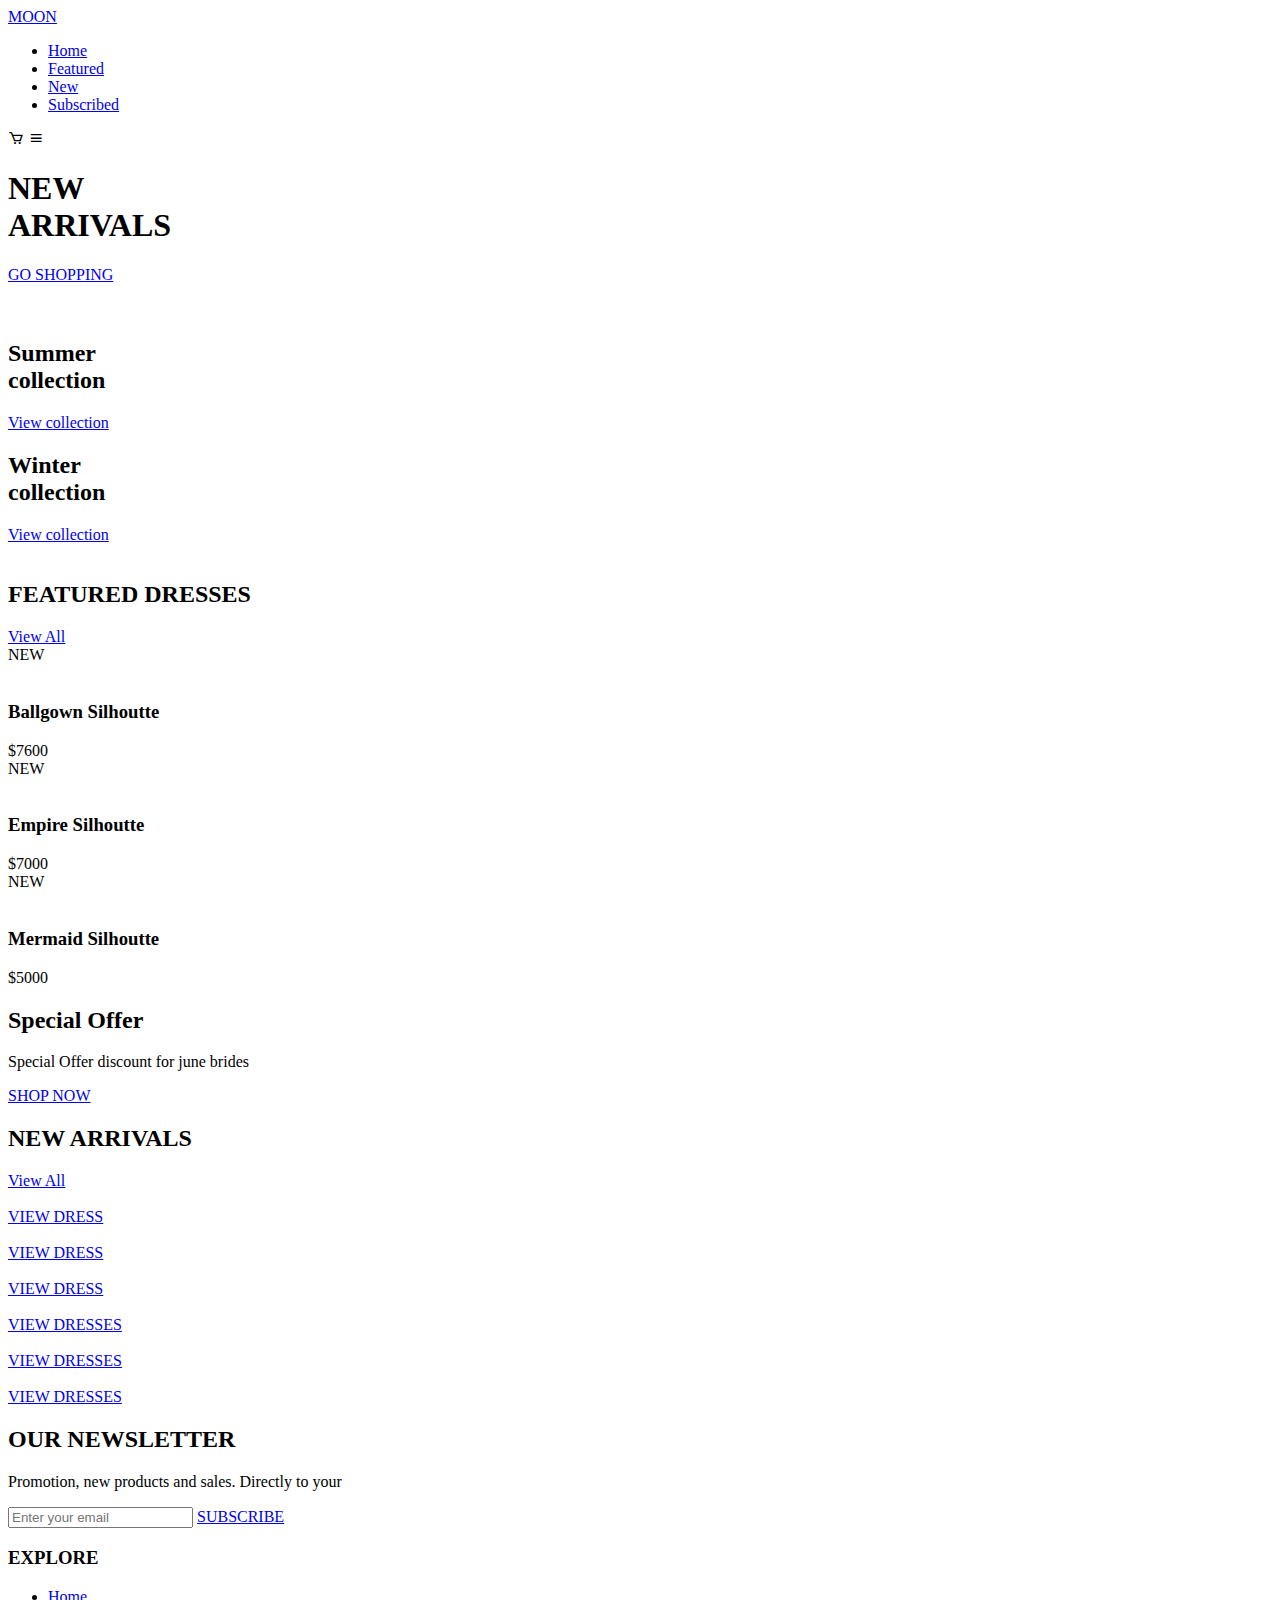
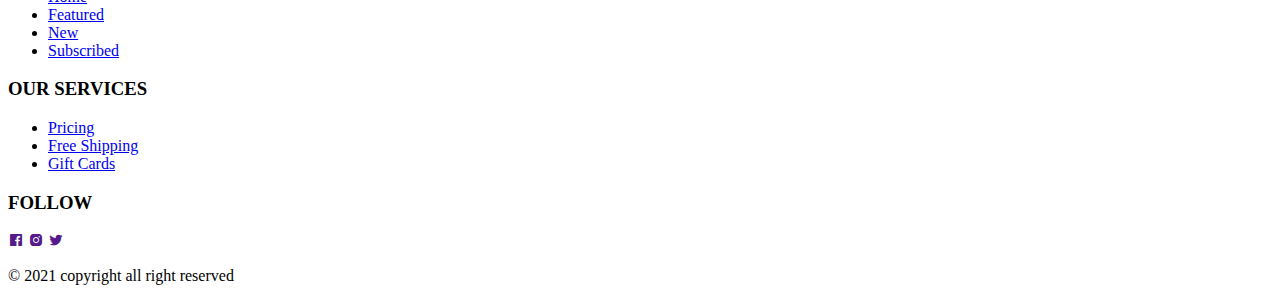
==== index.html @ c354c02f "second commit" ====
<!DOCTYPE html>
<html lang= "en">
    <head>
        <meta charset="UTF-8">
        <meta name= "viewport" content="width=device-width, initial-scale=1">
        <!-- =====BOXICONS =====-->

        <link href='https://unpkg.com/boxicons@2.0.7/css/boxicons.min.css' rel='stylesheet'>
         
        <!-- ===== CSS =====-->
        <link rel="stylesheet" href="/Assets/css/styles.css">

        <title>Wedding Catalog</title>
    </head>
    <body>
        <!--=====HEADER=====-->
        <header class="l-header">
            <nav class="nav bd-grid">
                <div>
                    <a href="#" class="nav__logo">MOON</a>
                </div>
                <div class="nav__menu" id="nav-menu">
                   <ul class="nav__list">
                       <li class="nav__item"><a href="#home" class="nav__link active">Home</a></li>
                       <li class="nav__item"><a href="#featured" class="nav__link">Featured</a></li>
                       <li class="nav__item"><a href="#new" class="nav__link">New</a></li>
                       <li class="nav__item"><a href="#subscribed" class="nav__link">Subscribed</a></li>
                   </ul>
                </div>

                <div>
                    <i class='bx bx-cart nav__cart'></i>
                    <i class='bx bx-menu nav__toggle' id="nav-toggle"></i>
                </div>
            </nav>
        </header>

        <main class="l-main">
            <!--===HOME===-->
            <section class= "home" id="home">
                <div class="home__container bd-grid">
                    <div class="home__data">
                        <h1 class="home__title">NEW<br><span>ARRIVALS</span></h1>
                        <a href="#featured" class="button">GO SHOPPING</a>
                    </div>

                    <img src="/Assets\img\Home.png" alt="" class="home__img">
                </div>

            </section>

            <!--===collection===-->
            <section class="collection section">
                <div class="collection__container bd-grid">
                    <div class="collection__box">
                        <img src="/Assets\img\Collection.jpg" alt="" class="collection__img">

                        <div class="collection__data">
                            <h2 class="collction__title"><span class ="collection__subtitle">Summer</span><br>collection</h2>
                            <a href="#" class="collection__view">View collection</a>
                        </div>
                    </div>

                    <div class="collection__box">
                        <div class="collection__data">
                            <h2 class="collction__title"><span class ="collection__subtitle">Winter</span><br>collection</h2>
                            <a href="#" class="collection__view">View collection</a>
                        </div>

                        <img src="/Assets\img\Collection 2.jpg" alt="" class="collection__img">
                    </div>

                </div>
            </section>
            <!--====featured products===-->
            <section class="featured section" id="featured">
                <h2 class="section-title">FEATURED DRESSES</h2>
                <a href="#" class="section-all">View All</a>

                <div class="featured__container bd-grid">
                    <div class="featured__dresses">
                        <div class="featured__box">
                            <div class="featured__new">NEW</div>
                            <img src="/Assets\img\features 3.jpg" alt="" class="featured__img">
                        </div>

                        <div class="featured__data">
                            <h3 class="featured__name">Ballgown Silhoutte</h3>
                            <span class="featured__price">$7600</span>
                        </div>
                    </div>

                    <div class="featured__dresses">
                        <div class="featured__box">
                            <div class="featured__new">NEW</div>
                            <img src="/Assets\img\featured.jpg" alt="" class="featured__img">
                        </div>

                        <div class="featured__data">
                            <h3 class="featured__name">Empire Silhoutte</h3>
                            <span class="featured__price">$7000</span>
                        </div>
                    </div>

                    <div class="featured__dresses">
                        <div class="featured__box">
                            <div class="featured__new">NEW</div>
                            <img src="/Assets\img\new in.jpg" alt="" class="featured__img">
                        </div>

                        <div class="featured__data">
                            <h3 class="featured__name">Mermaid Silhoutte</h3>
                            <span class="featured__price">$5000</span>
                        </div>
                    </div>

                    
                </div>
            </section>

            <!--offers-->
            <section class="offer section">
                <div class="offer__bg">
                    <div class="offer__data">
                        <h2 class="offer__title">Special Offer</h2>
                        <p class="offer__description">Special Offer discount for june brides</p>

                        <a href="#" class="button">SHOP NOW</a>
                    </div>
                </div>
            </section>

            <!--new arrivals-->
            <section class="new section" id="new">
                <h2 class="section-title">NEW ARRIVALS</h2>
                <a href="#" class="section-all">View All</a>

                <div class="new__container bd-grid">
                    <div class="new__box">
                        <img src="/Assets\img\featured 1.jpg" alt="" class="new__img">

                        <div class="new__link">
                            <a href="#" class="button">VIEW DRESS</a>
                        </div>
                    </div>

                    <div class="new__box">
                        <img src="/Assets\img\logo1.jpg" alt="" class="new__img">

                        <div class="new__link">
                            <a href="#" class="button">VIEW DRESS</a>
                        </div>
                    </div>

                    <div class="new__box">
                        <img src="/Assets\img\collection 6.jpg" alt="" class="new__img">

                        <div class="new__link">
                            <a href="#" class="button">VIEW DRESS</a>
                        </div>
                    </div>

                    <div class="new__box">
                        <img src="/Assets\img\new1.jpg" alt="" class="new__img">

                        <div class="new__link">
                            <a href="#" class="button">VIEW DRESSES</a>
                        </div>
                    </div>

                    <div class="new__box">
                        <img src="/Assets\img\logo 2.jpg" alt="" class="new__img">

                        <div class="new__link">
                            <a href="#" class="button">VIEW DRESSES</a>
                        </div>
                    </div>

                    <div class="new__box">
                        <img src="/Assets\img\logo 3.jpg" alt="" class="new__img">

                        <div class="new__link">
                            <a href="#" class="button">VIEW DRESSES</a>
                        </div>
                    </div>
                </div>
            </section>

            <!--====newsletter===-->
            <section class="newsletter section" id="subscribed">
                <div class="newletter__container bd-grid">
                    <div class="newsletter__subscribe">
                        <h2 class="section-title">OUR NEWSLETTER</h2>
                        <p class="newsletter__description">Promotion, new products and sales. Directly to your</p>

                        <form action="" class="newsletter__form">
                            <input type="text" class="newsletter__input" placeholder="Enter your email">
                            <a href="#" class="button">SUBSCRIBE</a>
                        </form>

                    </div>

                </div>

            </section>

            <section class="footer section">
                <div class="footer__container bd-grid">
                

                    <div class="footer__box">
                        <h3 class="footer__title">EXPLORE</h3>
                        <ul>
                            <li><a href="#" class="footer__link">Home</a></li>
                            <li><a href="#" class="footer__link">Featured</a></li>
                            <li><a href="#" class="footer__link">New</a></li>
                            <li><a href="#" class="footer__link">Subscribed</a></li>
                        </ul>
                    </div>

                    <div class="footer__box">
                        <h3 class="footer__title">OUR SERVICES</h3>
                        <ul>
                            <li><a href="#" class="footer__link">Pricing</a></li>
                            <li><a href="#" class="footer__link">Free Shipping</a></li>
                            <li><a href="#" class="footer__link">Gift Cards</a></li>
                        
                        </ul>
                    </div>

                    <div class="footer__box">
                        <h3 class="footer__title">FOLLOW</h3>
                        <a href="" class="footer__social"><i class='bx bxl-facebook-square' ></i></a>
                        <a href="" class="footer__social"><i class='bx bxl-instagram-alt' ></i></a>
                        <a href="" class="footer__social"><i class='bx bxl-twitter' ></i></a>
                    </div>
                </div>

                <p class="footer__copy">&#169; 2021 copyright all right reserved</p>
            </section>


        </main>

        <!--=====FOOTER=====-->


        <!--====MAIN JS====-->
        <script src="/Assets/js/main.js"></script>
    </body>
</html>
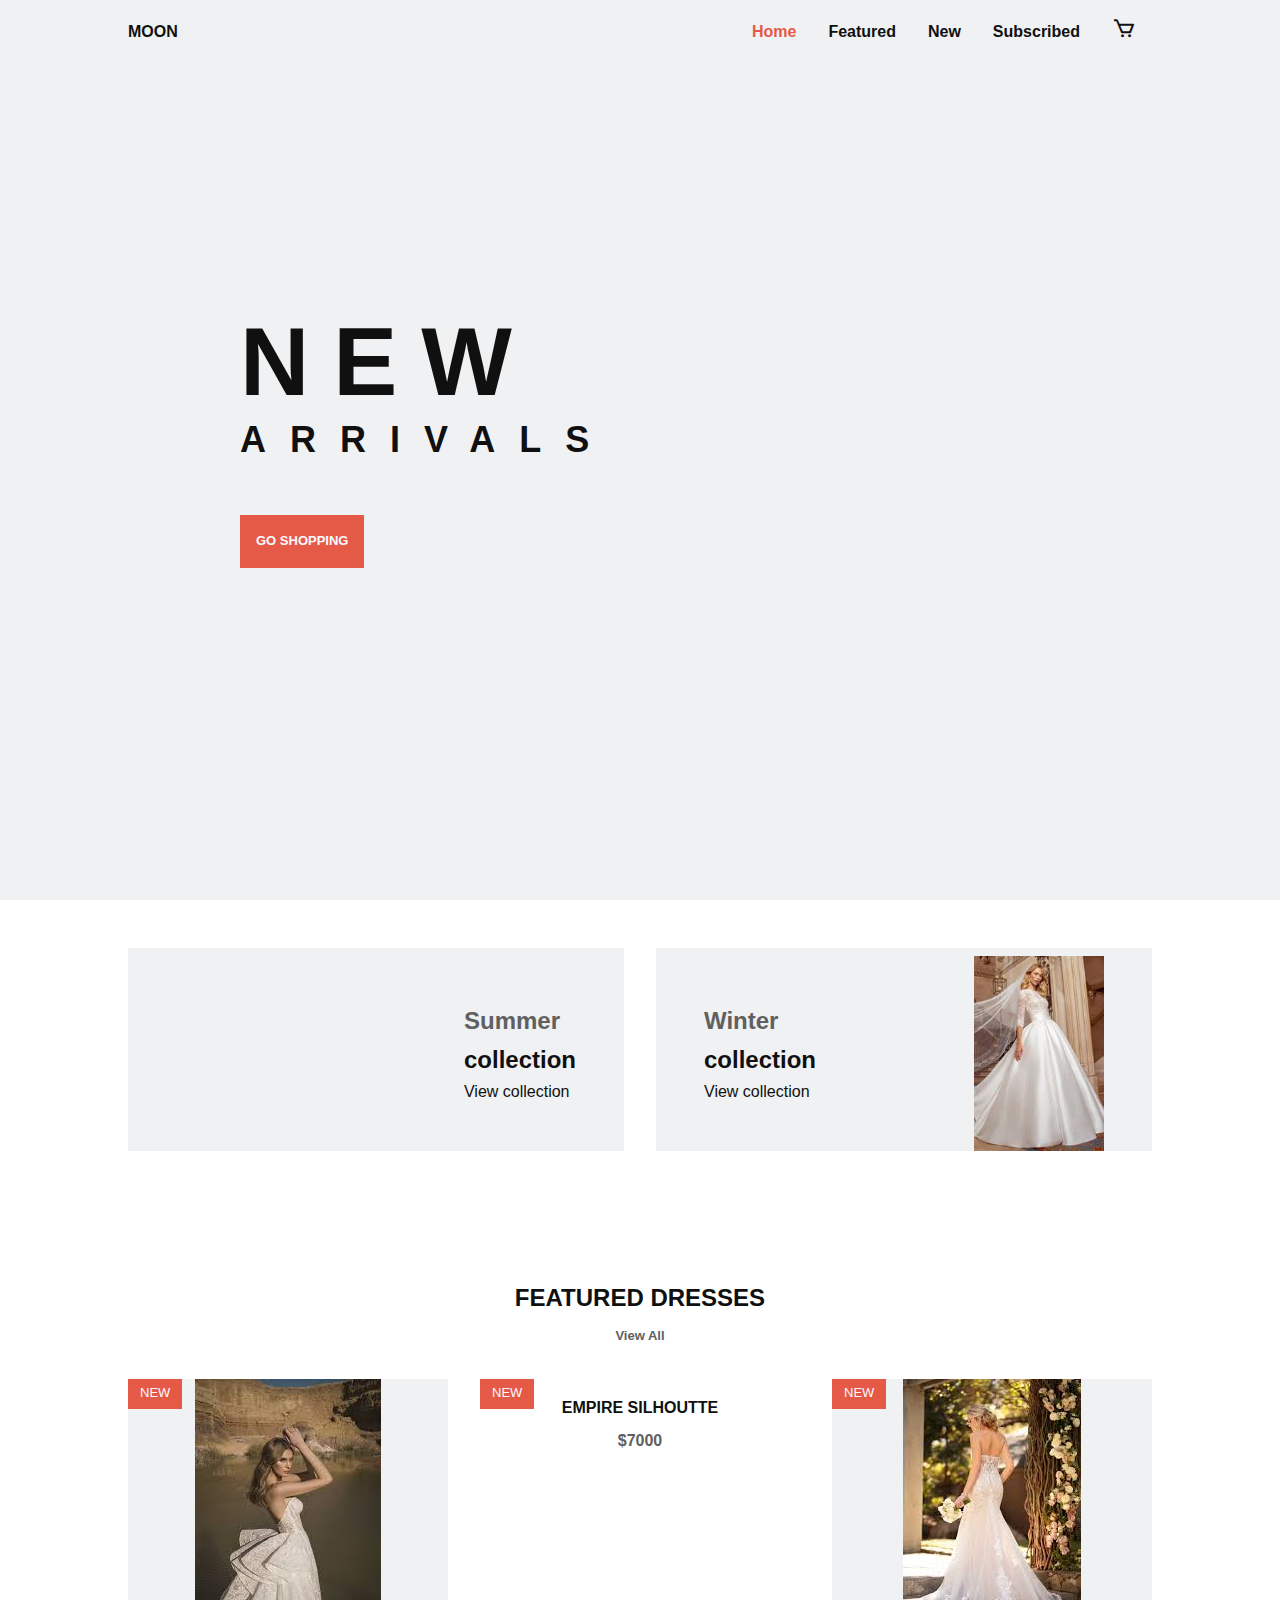
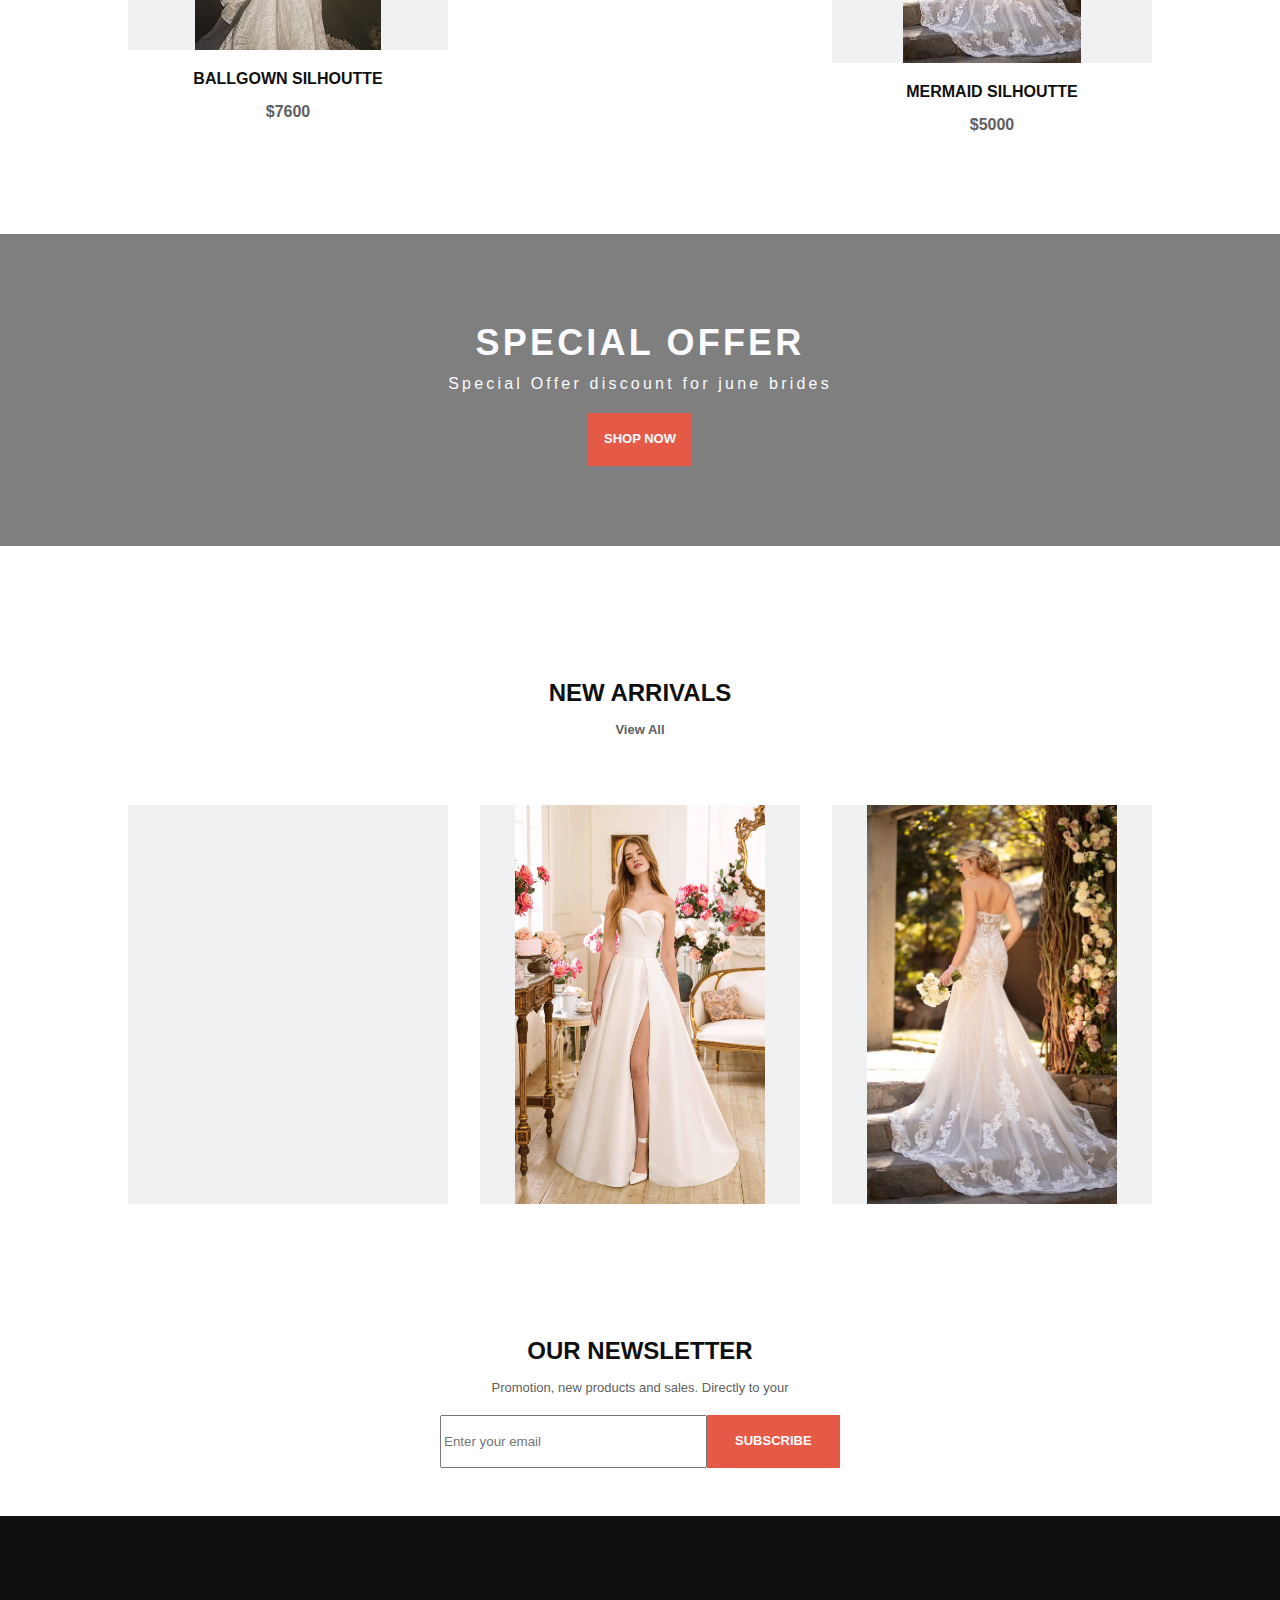
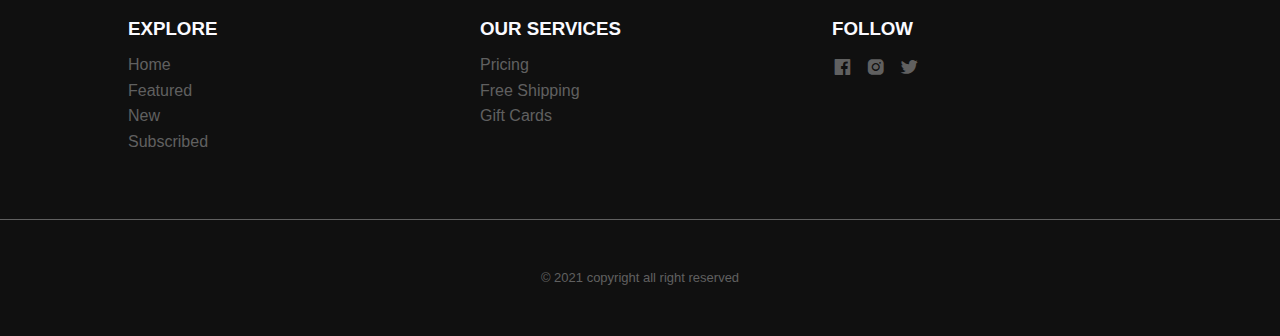
==== commit 992b9ebc: "7 commit" ====
--- a/index.html
+++ b/index.html
@@ -8,7 +8,7 @@
         <link href='https://unpkg.com/boxicons@2.0.7/css/boxicons.min.css' rel='stylesheet'>
          
         <!-- ===== CSS =====-->
-        <link rel="stylesheet" href="/Assets/css/styles.css">
+        <link rel="stylesheet" href="Assets/css/styles.css">
 
         <title>Wedding Catalog</title>
     </head>
@@ -44,7 +44,7 @@
                         <a href="#featured" class="button">GO SHOPPING</a>
                     </div>
 
-                    <img src="/Assets\img\Home.png" alt="" class="home__img">
+                    <img src="./Assets/img/Home.png" alt="" class="home__img">
                 </div>
 
             </section>
@@ -53,7 +53,7 @@
             <section class="collection section">
                 <div class="collection__container bd-grid">
                     <div class="collection__box">
-                        <img src="/Assets\img\Collection.jpg" alt="" class="collection__img">
+                        <img src="./Assets/img/Collection.jpg" alt="" class="collection__img">
 
                         <div class="collection__data">
                             <h2 class="collction__title"><span class ="collection__subtitle">Summer</span><br>collection</h2>
@@ -67,7 +67,7 @@
                             <a href="#" class="collection__view">View collection</a>
                         </div>
 
-                        <img src="/Assets\img\Collection 2.jpg" alt="" class="collection__img">
+                        <img src="./Assets/img/Collection2.jpg" alt="" class="collection__img">
                     </div>
 
                 </div>
@@ -81,7 +81,7 @@
                     <div class="featured__dresses">
                         <div class="featured__box">
                             <div class="featured__new">NEW</div>
-                            <img src="/Assets\img\features 3.jpg" alt="" class="featured__img">
+                            <img src="./Assets/img/features3.jpg" alt="" class="featured__img">
                         </div>
 
                         <div class="featured__data">
@@ -93,7 +93,7 @@
                     <div class="featured__dresses">
                         <div class="featured__box">
                             <div class="featured__new">NEW</div>
-                            <img src="/Assets\img\featured.jpg" alt="" class="featured__img">
+                            <img src="./Assets/img/featured.jpg" alt="" class="featured__img">
                         </div>
 
                         <div class="featured__data">
@@ -105,7 +105,7 @@
                     <div class="featured__dresses">
                         <div class="featured__box">
                             <div class="featured__new">NEW</div>
-                            <img src="/Assets\img\new in.jpg" alt="" class="featured__img">
+                            <img src="./Assets/img/newin.jpg" alt="" class="featured__img">
                         </div>
 
                         <div class="featured__data">
@@ -137,7 +137,7 @@
 
                 <div class="new__container bd-grid">
                     <div class="new__box">
-                        <img src="/Assets\img\featured 1.jpg" alt="" class="new__img">
+                        <img src="./Assets/img/featured1.jpg" alt="" class="new__img">
 
                         <div class="new__link">
                             <a href="#" class="button">VIEW DRESS</a>
@@ -145,7 +145,7 @@
                     </div>
 
                     <div class="new__box">
-                        <img src="/Assets\img\logo1.jpg" alt="" class="new__img">
+                        <img src="./Assets/img/logo1.jpg" alt="" class="new__img">
 
                         <div class="new__link">
                             <a href="#" class="button">VIEW DRESS</a>
@@ -153,7 +153,7 @@
                     </div>
 
                     <div class="new__box">
-                        <img src="/Assets\img\collection 6.jpg" alt="" class="new__img">
+                        <img src="./Assets/img/collection6.jpg" alt="" class="new__img">
 
                         <div class="new__link">
                             <a href="#" class="button">VIEW DRESS</a>
@@ -161,7 +161,7 @@
                     </div>
 
                     <div class="new__box">
-                        <img src="/Assets\img\new1.jpg" alt="" class="new__img">
+                        <img src="./Assets/img/new1.jpg" alt="" class="new__img">
 
                         <div class="new__link">
                             <a href="#" class="button">VIEW DRESSES</a>
@@ -169,7 +169,7 @@
                     </div>
 
                     <div class="new__box">
-                        <img src="/Assets\img\logo 2.jpg" alt="" class="new__img">
+                        <img src="./Assets/img/logo2.jpg" alt="" class="new__img">
 
                         <div class="new__link">
                             <a href="#" class="button">VIEW DRESSES</a>
@@ -177,7 +177,7 @@
                     </div>
 
                     <div class="new__box">
-                        <img src="/Assets\img\logo 3.jpg" alt="" class="new__img">
+                        <img src="./Assets/img/logo3.jpg" alt="" class="new__img">
 
                         <div class="new__link">
                             <a href="#" class="button">VIEW DRESSES</a>
@@ -246,6 +246,6 @@
 
 
         <!--====MAIN JS====-->
-        <script src="/Assets/js/main.js"></script>
+        <script src="Asset/js/main.js"></script>
     </body>
 </html>--- a/Assets/css/styles.css
+++ b/Assets/css/styles.css
@@ -0,0 +1,489 @@
+
+:root{
+   --header-height: 3rem;
+   --font-semi:600;
+   --font-bold:700;
+}
+/*colours*/
+:root{
+    --first-color: #E55947;
+    --first-color-alt: #d21e2d;
+    --white-color: #FAFAFF;
+    --dark-color: #101010;
+    --dark-color-light: #606060;
+    --gray-color: #F0F1F3;
+
+}
+
+:root{
+    --body-font: 'Open Sans', sans-serif;
+    --big-font-size: 3rem;
+    --h1-font-size: 1.5rem;
+    --h2-font-size:1.25rem;
+    --normal-font-size: .938rem;
+    --small-font-size: .75rem;
+}
+@media screen and (min-width: 768px){
+    :root{
+        --big-font-size: 6rem;
+        --h1-font-size: 2.25rem;
+        --h2-font-size:1.5rem;
+        --normal-font-size: 1rem;
+        --small-font-size: .813rem;
+    }
+}
+:root{
+    --mb-1: .5rem;
+    --mb-2: 1rem;
+    --mb-3: 1.5rem;
+    --mb-4: 2rem;
+}
+:root{
+    --z-tooltip: 10;
+    --z-fixed: 100;
+}
+*,::before,::after{
+    box-sizing: border-box;
+}
+html{
+    scroll-behavior: smooth;
+}
+body{
+    margin: var(--header-height) 0 0 0;
+    font-family: var(--body-font);
+    font-size: var(--normal-font-size);
+    color: var(--dark-color);
+    line-height: 1.6;
+}
+h1,h2,p{
+    margin: 0;
+}
+ul{
+    margin: 0;
+    padding: 0;
+    list-style: none;
+}
+a{
+    text-decoration: none;
+    color: var(--dark-color);
+}
+img{
+    max-width: 100%;
+    height: auto;
+}
+.section{
+    padding: 3rem 0;
+
+}
+.section-title{
+    font-size: var(--h2-font-size);
+    color: var(--dark-color);
+    margin: var(--mb-4) 0 var(--mb-1);
+    text-align:center;
+}
+.section-all{
+    display: block;
+    font-size: var(--small-font-size);
+    font-weight: var(--font-semi);
+    color: var(--dark-color-light);
+    text-align: center;
+    margin-bottom: var(--mb-2);
+}
+.bd-grid{
+    max-width: 1024px;
+    display: grid;
+    grid-template-columns: 100%;
+    grid-column-gap: 2rem;
+    width: calc(100% - 3rem);
+    margin-left: var(--mb-3);
+    margin-right: var(--mb-3);
+}
+.l-header{
+    width: 100%;
+    position: fixed;
+    top: 0;
+    left: 0;
+    z-index: var(--z-fixed);
+    background-color: var(--gray-color);
+}
+.nav{
+    height: var(--header-height);
+    display: flex;
+    justify-content: space-between;
+    align-items: center;
+}
+@media screen and (max-width: 768px){
+    .nav__menu{
+        position: fixed;
+        top: var(--header-height);
+        right: -100%;
+        width: 80%;
+        height: 100%;
+        padding: 2rem;
+        background-color: var(--white-color);
+        transition: .5s;
+    }
+}
+
+.nav__item{
+    margin-bottom: var(--mb-4);
+}
+
+.nav__link{
+    color: var(--dark-color);
+    font-weight: var(--font-semi);
+}
+
+.nav__link:hover{
+    color: var(--first-color);
+}
+
+.nav__logo{
+    font-weight: var(--font-bold);
+}
+
+.nav__cart{
+    font-size: 1.5rem;
+    margin-right: var(--mb-2);
+}
+
+.nav__toggle{
+    font-size: 1.5rem;
+    cursor: pointer;
+}
+/*show menu*/
+.show{
+    right: 0;
+}
+.active{
+    color: var(--first-color);
+}
+/*home*/
+.home{
+    background-color: var(--gray-color);
+}
+.home__container{
+    height: calc(100vh - --header-height);
+}
+.home__data{
+    padding-top: 20rem;
+}
+.home__title{
+    align-self: center;
+    font-size: var(--big-font-size);
+    line-height: 1;
+    letter-spacing: .5rem;
+    margin-bottom: 4rem;
+}
+.home__title span{
+    font-size: var(--h1-font-size);
+}
+.home__img{
+    position: absolute;
+    right: 0;
+    bottom: 0;
+    width: 450px;
+}
+
+/*Buttons*/
+.button{
+    display: inline-block;
+    background-color: var(--first-color);
+    color: var(--white-color);
+    padding: 1rem;
+    font-size: var(--small-font-size);
+    font-weight: var(--font-semi);
+    transition: .3s;
+}
+.button:hover{
+    background-color: var(--first-color-alt);
+}
+/*collection*/
+.collection__container{
+    row-gap: 2rem;
+}
+.collection__box{
+    display: flex;
+    justify-content: space-between;
+    align-items: center;
+    padding: 0 1.5rem;
+    background-color: var(--gray-color);
+    transition: .3s;
+}
+
+.collection__container:hover{
+    transform: translateY(-.5rem);
+}
+
+.collection__img{
+    width: 100px;
+}
+
+.collection__title{
+    font-size: var(--h1-font-size);
+    line-height: 1.2;
+    margin-bottom: var(--mb-2);
+    text-transform: uppercase;
+    font-weight: var(--font-semi);
+}
+
+.collection__subtitle{
+    font-size: var(--h2-font-size);
+    color: var(--dark-color-light);
+}
+
+.collection_view{
+    font-size: var(--small-font-size);
+    color: var(--dark-color-light);
+}
+
+.collection_view:hover{
+    text-decoration: underline;
+}
+
+/*featured*/
+.featured__container{
+    row-gap: 2rem;
+}
+
+.featured__dresses{
+    transition: .3s;
+}
+
+.featured__dresses:hover{
+    transform: translateY(-.5rem);
+}
+
+.featured__box{
+    position: relative;
+    display: flex;
+    justify-content: center;
+    background-color: var(--gray-color);
+}
+
+.featured__new{
+    position: absolute;
+    top: 0;
+    left: 0;
+    background-color: var(--first-color);
+    color: var(--white-color);
+    padding: .3rem .75rem;
+    font-size: var(--small-font-size);
+}
+
+.featured__data{
+    text-align: center;
+}
+
+.featured__name{
+    margin-bottom: var(--mb-1);
+    text-transform: uppercase;
+    font-size: var(--normal-font-size);
+}
+
+.featured__price{
+    color: var(--dark-color-light);
+    font-weight: var(--font-semi);
+}
+
+/*offers*/
+.offer__bg{
+    background: url('/Assets/img/new1.jpg') no-repeat center/cover;
+    text-align: center;
+}
+
+.offer__data{
+    padding: 3.5rem .25rem;
+    background: rgba(0,0,0,.5);
+    color: var(--white-color);
+}
+
+.offer__title{
+    font-size: var(--h1-font-size);
+    letter-spacing: .2rem;
+    text-transform: uppercase;
+    font-weight: var(--font-semi);
+}
+
+.offer__description{
+    margin-bottom: var(--mb-2);
+    letter-spacing: .2rem;
+}
+
+/*new arrivals*/
+.new__container{
+    row-gap: 2rem;
+}
+
+.new__box{
+    position: relative;
+    display: flex;
+    justify-content: center;
+    background-color: var(--gray-color);
+    overflow: hidden;
+}
+
+.new__box:hover .new__link{
+    bottom: 0;
+}
+
+.new__img{
+    width: 250px;
+}
+
+.new__link{
+    position: absolute;
+    bottom: -100%;
+    width: 100%;
+    height: 100%;
+    display: flex;
+    justify-content: center;
+    align-items: center;
+    background-color: rgba(229,89,71,.2);
+    transition: .3s;
+}
+
+/*newsletter*/
+.newsletter{
+    text-align:center;
+}
+
+.newsletter__description{
+    margin-bottom: var(--mb-2);
+    font-size: var(--small-font-size);
+    color: var(--dark-color-light);
+}
+
+.newsletter__form{
+    display: grid;
+    grid-template-columns: 1fr .5fr;
+}
+
+.newletter__input{
+    outline: none;
+    border: none;
+    background-color: var(--gray-color);
+    padding: 0 1rem;
+}
+
+.footer{
+    background-color: var(--dark-color);
+    color: var(--white-color);
+}
+
+.footer__container{
+    row-gap: 1.5rem;
+    margin-bottom: var(--mb-4);
+}
+
+.footer__title{
+    margin-bottom: var(--mb-1);
+}
+
+.footer__deal{
+    margin-bottom: var(--mb-2);
+}
+
+.footer__link, .footer__social{
+    color: var(--dark-color-light);
+}
+
+.footer_link:hover{
+    text-decoration: underline;
+}
+
+.footer__social{
+    font-size: 1.3rem;
+    margin-right: var(--mb-1);
+}
+
+.footer__copy{
+    border-top: 1px solid var(--dark-color-light);
+    padding-top: 3rem;
+    text-align: center;
+    color: var(--dark-color-light);
+    font-size: var(--small-font-size);
+}
+
+@media screen and (min-width: 768px){
+    body{
+        margin: 0;
+    }
+    .section-all{
+        margin-bottom: var(--mb-4);
+    }
+    .nav{
+        height: calc(var(--header-height) + 1rem);
+        justify-content: initial;
+    }
+    .nav__menu{
+        margin-left: auto;
+    }
+    .nav__list{
+        display: flex;
+    }
+    .nav__item{
+        margin-left: var(--mb-4);
+        margin-bottom: 0;
+    }
+    .nav__toggle{
+        display: none;
+    }
+    .home__container{
+        height: 100vh;
+    }
+    .home__data{
+        padding: 0;
+        height: max-content;
+        align-self: center;
+    }
+    .home__title{
+        line-height: .6;
+        letter-spacing: 1.5rem;
+    }
+    .home__img{
+        width: 470px;
+    }
+    .collection__container{
+        grid-template-columns: repeat(2,1fr) ;
+        grid-template-rows: 1fr;
+    }
+    .collection__box{
+        padding: .5rem 3rem 0;
+    }
+    .collection__img{
+        width: 130px;
+    }
+    .featured__container, .footer__container{
+        grid-template-columns: repeat(3,1fr);
+    }
+    .offer__data{
+        padding: 5rem 0;
+    }
+    .new__container{
+        grid-template-columns: repeat(3, 1fr);
+    }
+    .newsletter__form{
+        width: 400px;
+        margin: 0 auto;
+    }
+    .footer__container{
+        padding: 2rem 0;
+    }
+}
+
+@media screen and (min-width: 1024px){
+    .bd-grid{
+        margin-left: auto;
+        margin-right: auto;
+    }
+
+    .home__data{
+        padding-left: 7rem;
+    }
+    .home__img{
+        right: 19%;
+    }
+
+    
+}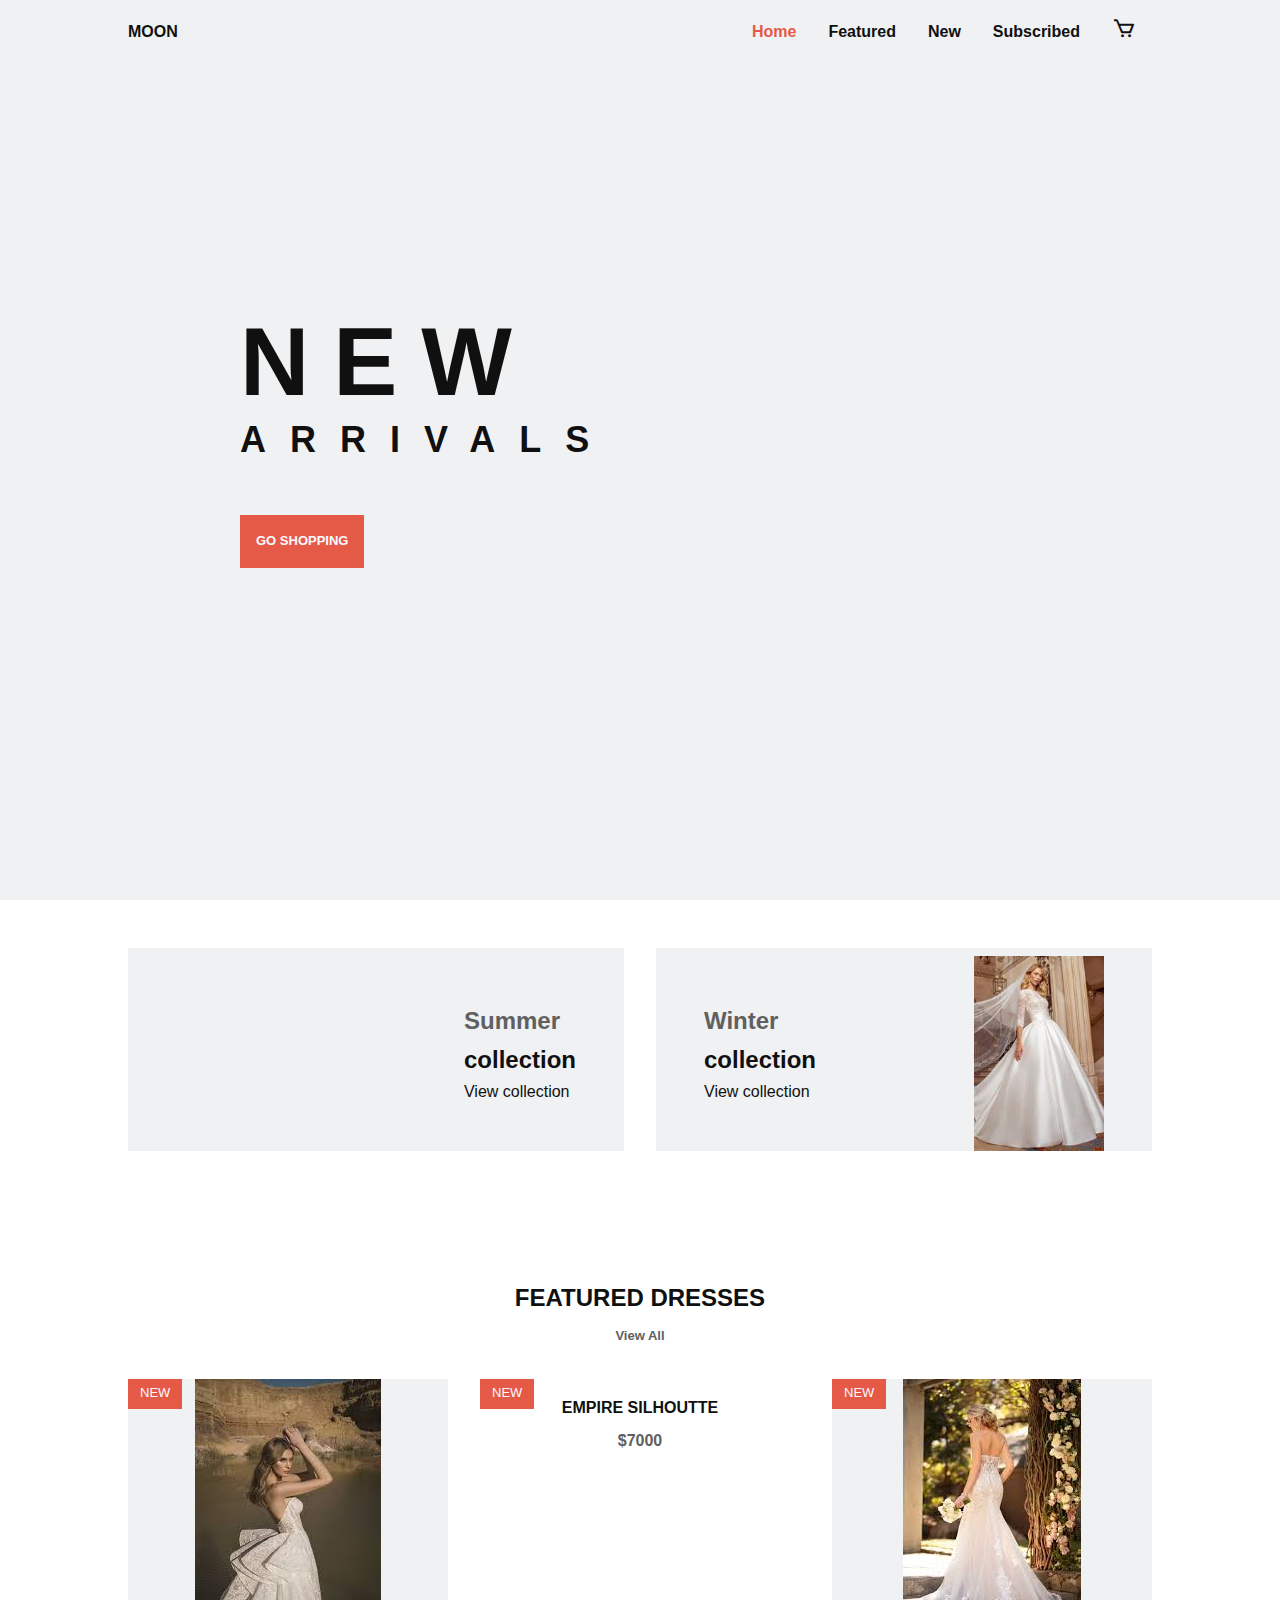
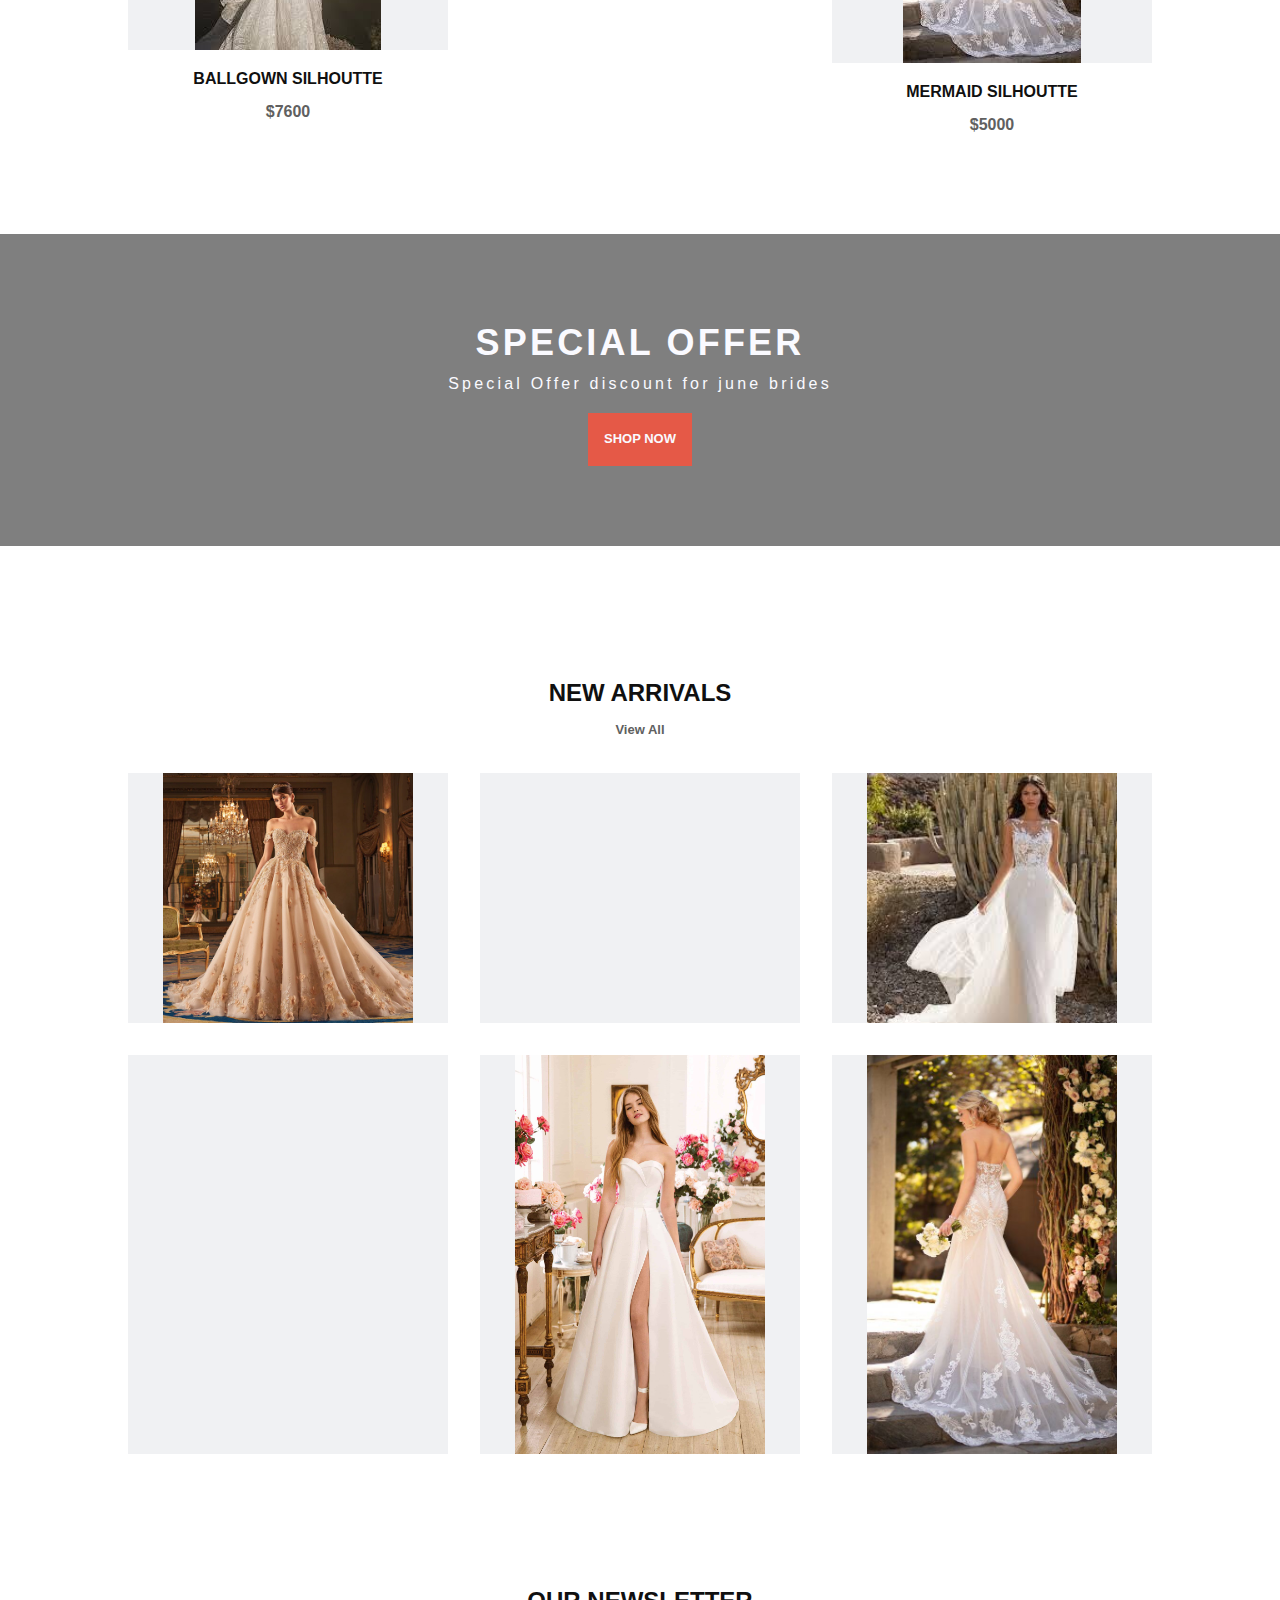
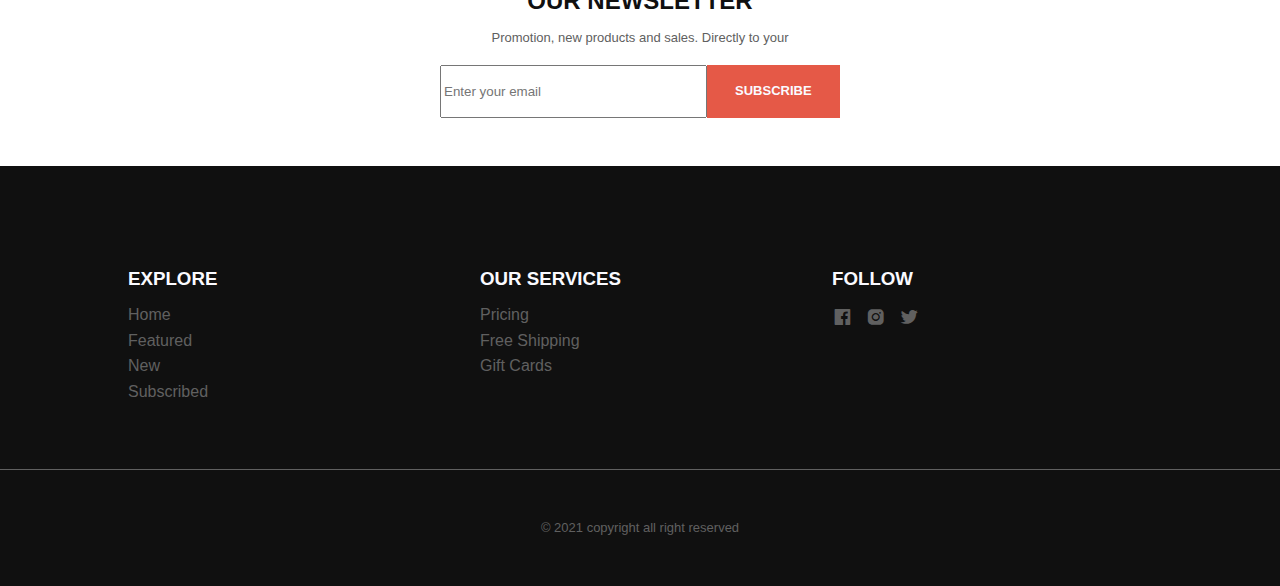
==== commit 6d566de8: "8 commit" ====
--- a/index.html
+++ b/index.html
@@ -137,7 +137,7 @@
 
                 <div class="new__container bd-grid">
                     <div class="new__box">
-                        <img src="./Assets/img/featured1.jpg" alt="" class="new__img">
+                        <img src="./Assets/img/Featured1.jpg" alt="" class="new__img">
 
                         <div class="new__link">
                             <a href="#" class="button">VIEW DRESS</a>
@@ -153,7 +153,7 @@
                     </div>
 
                     <div class="new__box">
-                        <img src="./Assets/img/collection6.jpg" alt="" class="new__img">
+                        <img src="./Assets/img/Collection6.jpg" alt="" class="new__img">
 
                         <div class="new__link">
                             <a href="#" class="button">VIEW DRESS</a>
